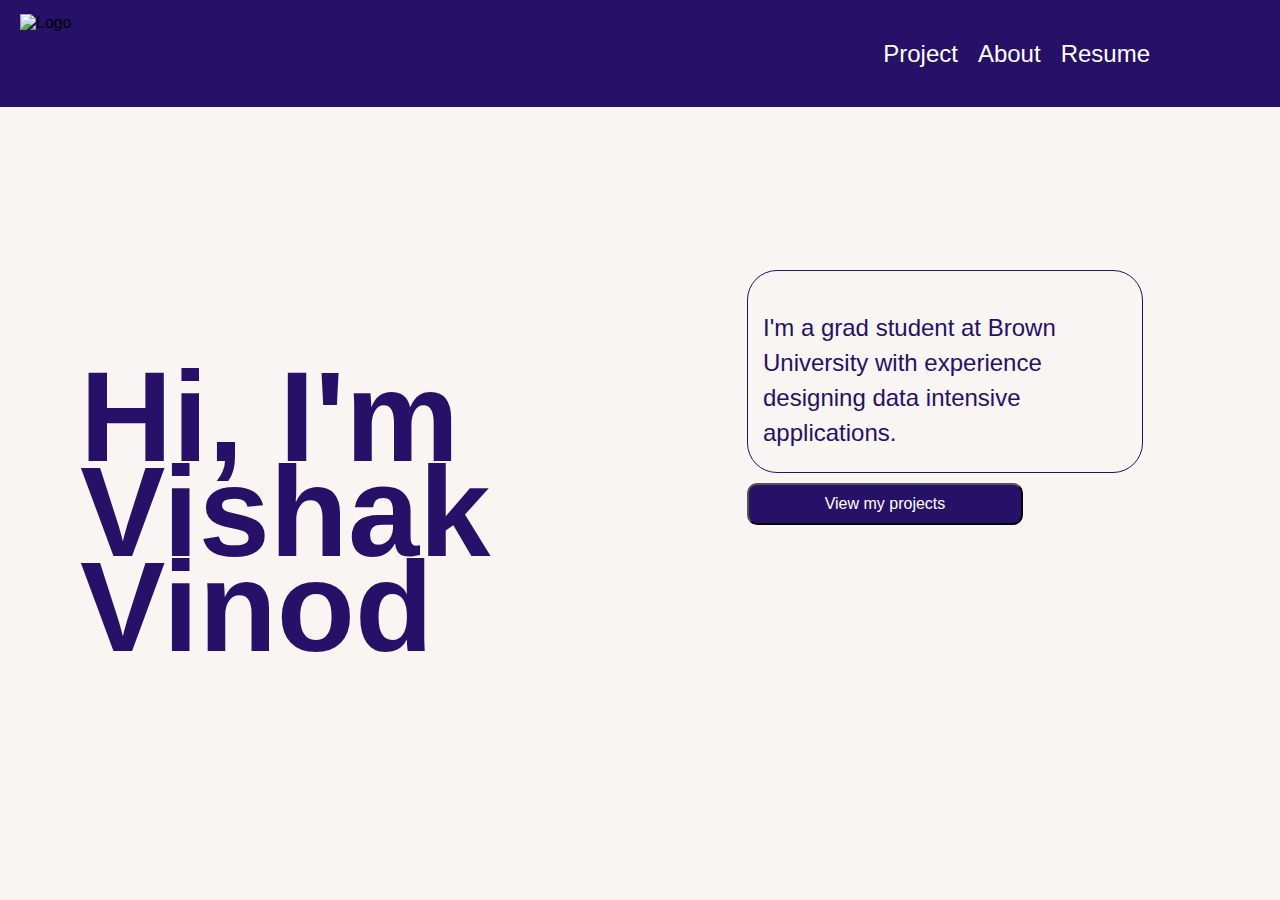
==== index.html @ 10e74a7a "First commit" ====
<!DOCTYPE html>
<html lang="en">
<head>
    <meta charset="UTF-8">
    <meta name="viewport" content="width=device-width, initial-scale=1.0">
    <title>Vishak Vinod</title>
    <link rel="stylesheet" href="styles.css">
</head>
<body>
    <header>
        <img src="logo.png" alt="Logo" class="logo">  <!-- Logo Image -->
        <nav>
            <a href="projecthome.html">Project</a>
            <a href="#about">About</a>
            <a href="#resume">Resume</a>
        </nav>
    </header>
    <div class="content">
        <div class="intro">
            <h1>Hi, I'm<br>Vishak Vinod</h1>
        </div>
        <div class="about">
            <p>I'm a grad student at Brown University with experience designing data intensive applications.</p>
        </div>
        <div class="view-projects-button">
            <button onclick="window.location.href='#projects';">View my projects</button>
        </div>
    </div>
</body>
</html>
---- styles.css ----
body, html {
    margin: 0;
    padding: 0;
    font-family: 'DM Sans', sans-serif;
    background: #F9F5F2;
    height: 100vh;
    width: 100vw;
    overflow: hidden;
    position: relative;
}

header {
    width: 100%;
    height: 107px;
    background-color: #271168;
    display: flex;
    align-items: center;
    padding: 0 30px;  /* Adjust padding */
    box-sizing: border-box;
    position: relative;
}

header .logo {
    position: absolute;
    left: 20px;
    top: 50%;
    transform: translateY(-50%);
    height: 80px;  /* Adjust size as needed */
}

header nav {
    display: flex;
    justify-content: flex-end;
    width: calc(100% - 100px);  /* Leave space for logo */
}

header nav a {
    text-decoration: none;
    color: white;
    margin-left: 20px;
    font-size: 24px;
}

.intro, .about, .view-projects-button {
    position:absolute;
    color: #271168;
}

.intro {
    left: 80px;
    top: 283px;
    width: 636px;
    font-size: 64px;
    line-height: 95px;
    font-weight: 700;
}

.intro-image {
    position: absolute;
    left: 80px;
    top: 483px;  /* Adjust based on actual image height */
    width: 600px; /* Adjust based on actual image width */
    height: auto;
}

.about {
    left: 747px;
    top: 270px;
    width: 396px;
    height: 203px;
    background: #F9F5F2;
    padding: 15px;
    box-sizing: border-box;
    font-size: 24px;
    line-height: 35px;
    border-radius: 30px;
    border: 1px solid #271168;
}

.view-projects-button {
    left: 747px;
    top: 483px;
    width: 276px;
}

button {
    width: 100%;
    padding: 10px 20px;
    background-color: #271168;
    color: white;
    border-radius: 10px;
    font-size: 16px;
    cursor: pointer;
}

button:hover {
    background-color: #1f0e5a;
}
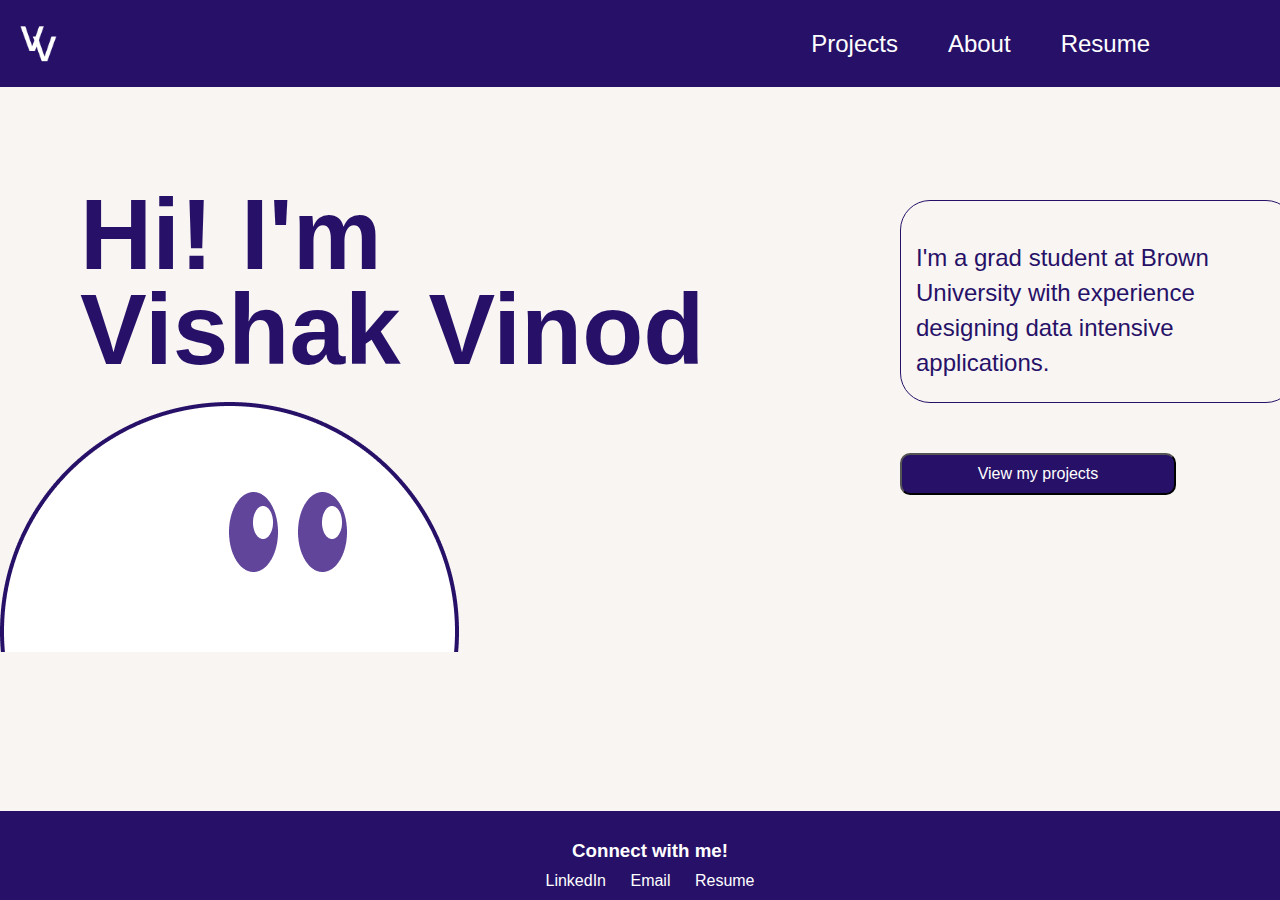
==== commit 503792bd: "Redesigned cases and other small parts" ====
--- a/index.html
+++ b/index.html
@@ -8,23 +8,34 @@
 </head>
 <body>
     <header>
-        <img src="logo.png" alt="Logo" class="logo">  <!-- Logo Image -->
+        <a href="./index.html">
+            <img src="./assets/logo.png" alt="Logo" class="logo">
+        </a>
         <nav>
-            <a href="projecthome.html">Project</a>
-            <a href="#about">About</a>
+            <a href="./projecthome.html">Projects</a>
+            <a href="./abouthome.html">About</a>
             <a href="#resume">Resume</a>
         </nav>
     </header>
     <div class="content">
         <div class="intro">
-            <h1>Hi, I'm<br>Vishak Vinod</h1>
+            <h1>Hi! I'm Vishak Vinod</h1>
+        </div>
+        <div class="profile-image">
+            <img src="./assets/Group 7.png" alt="Profile Image">
         </div>
         <div class="about">
             <p>I'm a grad student at Brown University with experience designing data intensive applications.</p>
         </div>
         <div class="view-projects-button">
-            <button onclick="window.location.href='#projects';">View my projects</button>
+            <button onclick="window.location.href='projecthome.html';">View my projects</button>
         </div>
     </div>
+    <footer>
+        <h3>Connect with me!</h3>
+        <a href="https://linkedin.com/in/vishakvinod">LinkedIn</a>
+        <a href="mailto:writetovishakvinod@outlook.com">Email</a>
+        <a href="resume.pdf" target="_blank">Resume</a>
+    </footer>
 </body>
 </html>
--- a/styles.css
+++ b/styles.css
@@ -11,7 +11,7 @@
 
 header {
     width: 100%;
-    height: 107px;
+    height: 87px;
     background-color: #271168;
     display: flex;
     align-items: center;
@@ -37,7 +37,7 @@
 header nav a {
     text-decoration: none;
     color: white;
-    margin-left: 20px;
+    margin-left: 50px;
     font-size: 24px;
 }
 
@@ -48,9 +48,9 @@
 
 .intro {
     left: 80px;
-    top: 283px;
+    top: 120px;
     width: 636px;
-    font-size: 64px;
+    font-size: 50px;
     line-height: 95px;
     font-weight: 700;
 }
@@ -58,14 +58,19 @@
 .intro-image {
     position: absolute;
     left: 80px;
-    top: 483px;  /* Adjust based on actual image height */
-    width: 600px; /* Adjust based on actual image width */
+    top: 483px;  
+    width: 600px;
     height: auto;
 }
 
+.profile-image img{
+    margin-top: 315px; 
+
+}
+
 .about {
-    left: 747px;
-    top: 270px;
+    left: 900px;
+    top: 200px;
     width: 396px;
     height: 203px;
     background: #F9F5F2;
@@ -78,8 +83,8 @@
 }
 
 .view-projects-button {
-    left: 747px;
-    top: 483px;
+    left: 900px;
+    top: 453px;
     width: 276px;
 }
 
@@ -96,3 +101,56 @@
 button:hover {
     background-color: #1f0e5a;
 }
+
+footer {
+    position: absolute;
+    bottom: 0;
+    width: 100%;
+    background-color: #271168;
+    color: white;
+    text-align: center;
+    padding: 10px;
+}
+
+footer a {
+    text-decoration: none;
+    color: white;
+    display: inline-block;
+    margin: 0 10px;
+}
+
+footer h3 {
+    margin-bottom: 10px;
+}
+
+@media (max-width: 768px) {
+    header nav a {
+        font-size: 18px; 
+        margin-left: 20px; 
+    }
+
+    .intro, .about, .view-projects-button {
+        width: 90%; 
+        left: 5%; 
+        top: auto; 
+        position: relative; 
+        margin-top: 20px;
+    }
+
+    .intro {
+        font-size: 36px;
+        line-height: 48px; 
+    }
+
+    .about, .view-projects-button {
+        padding: 10px; 
+    }
+
+    .view-projects-button {
+        top: auto; 
+    }
+
+    footer {
+        padding: 15px; 
+    }
+}
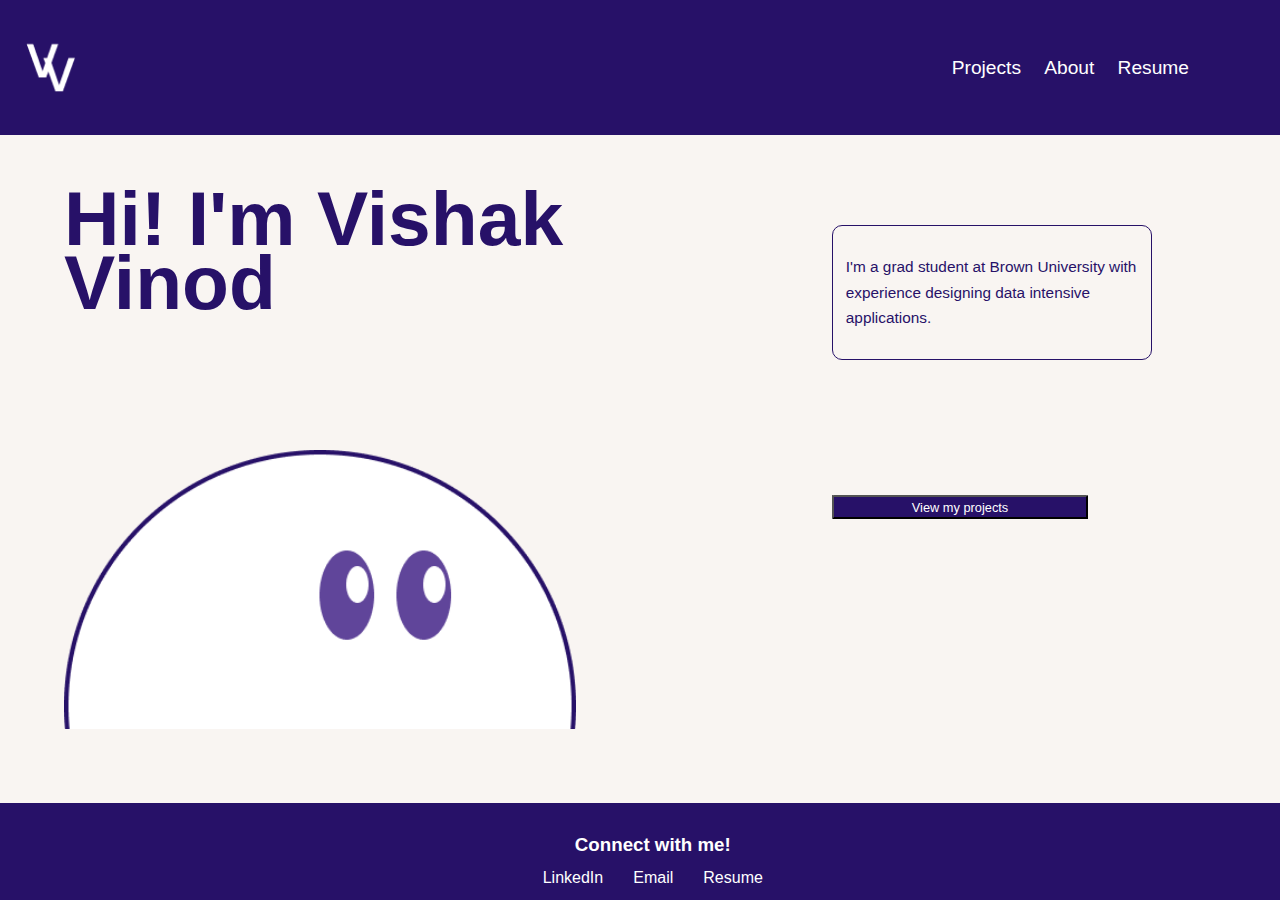
==== commit c0b63987: "Added Resume" ====
--- a/index.html
+++ b/index.html
@@ -14,7 +14,7 @@
         <nav>
             <a href="./projecthome.html">Projects</a>
             <a href="./abouthome.html">About</a>
-            <a href="#resume">Resume</a>
+            <a href="./resumehome.html">Resume</a>
         </nav>
     </header>
     <div class="content">
--- a/styles.css
+++ b/styles.css
@@ -11,90 +11,84 @@
 
 header {
     width: 100%;
-    height: 87px;
+    height: 15%;
     background-color: #271168;
     display: flex;
     align-items: center;
-    padding: 0 30px;  /* Adjust padding */
+    padding: 0 30px;
     box-sizing: border-box;
     position: relative;
 }
 
 header .logo {
     position: absolute;
-    left: 20px;
+    left: 2%;
     top: 50%;
     transform: translateY(-50%);
-    height: 80px;  /* Adjust size as needed */
+    height: 80%;
 }
 
 header nav {
     display: flex;
     justify-content: flex-end;
-    width: calc(100% - 100px);  /* Leave space for logo */
+    width: 95%;
 }
 
 header nav a {
     text-decoration: none;
     color: white;
-    margin-left: 50px;
-    font-size: 24px;
+    margin-left: 2%;
+    font-size: 1.5vw;
 }
 
 .intro, .about, .view-projects-button {
-    position:absolute;
+    position: absolute;
     color: #271168;
 }
 
 .intro {
-    left: 80px;
-    top: 120px;
-    width: 636px;
-    font-size: 50px;
-    line-height: 95px;
+    left: 5%;
+    top: 15%;
+    width: 40%;
+    font-size: 3vw;
+    line-height: 5vw;
     font-weight: 700;
 }
 
-.intro-image {
+.profile-image img {
     position: absolute;
-    left: 80px;
-    top: 483px;  
-    width: 600px;
+    left: 5%;
+    top: 50%;
+    width: 40%;
     height: auto;
 }
 
-.profile-image img{
-    margin-top: 315px; 
-
-}
-
 .about {
-    left: 900px;
-    top: 200px;
-    width: 396px;
-    height: 203px;
-    background: #F9F5F2;
-    padding: 15px;
+    left: 65%;
+    top: 25%;
+    width: 25%;
+    padding: 1%;
     box-sizing: border-box;
-    font-size: 24px;
-    line-height: 35px;
-    border-radius: 30px;
+    font-size: 1.2vw;
+    line-height: 2vw;
+    border-radius: 10px;
     border: 1px solid #271168;
 }
 
 .view-projects-button {
-    left: 900px;
-    top: 453px;
-    width: 276px;
+    left: 65%; 
+    top: 55%;
+    width: 20%;
+    border-radius: 10px;
 }
 
 button {
     width: 100%;
-    padding: 10px 20px;
+    padding: 1% 2%;
     background-color: #271168;
     color: white;
-    border-radius: 10px;
-    font-size: 16px;
+    border-radius: 1%;
+    font-size: 1vw;
     cursor: pointer;
 }
 
@@ -109,48 +103,17 @@
     background-color: #271168;
     color: white;
     text-align: center;
-    padding: 10px;
+    padding: 1%;
 }
 
 footer a {
     text-decoration: none;
     color: white;
     display: inline-block;
-    margin: 0 10px;
+    margin: 0 1%;
 }
 
 footer h3 {
-    margin-bottom: 10px;
+    margin-bottom: 1%;
 }
 
-@media (max-width: 768px) {
-    header nav a {
-        font-size: 18px; 
-        margin-left: 20px; 
-    }
-
-    .intro, .about, .view-projects-button {
-        width: 90%; 
-        left: 5%; 
-        top: auto; 
-        position: relative; 
-        margin-top: 20px;
-    }
-
-    .intro {
-        font-size: 36px;
-        line-height: 48px; 
-    }
-
-    .about, .view-projects-button {
-        padding: 10px; 
-    }
-
-    .view-projects-button {
-        top: auto; 
-    }
-
-    footer {
-        padding: 15px; 
-    }
-}
